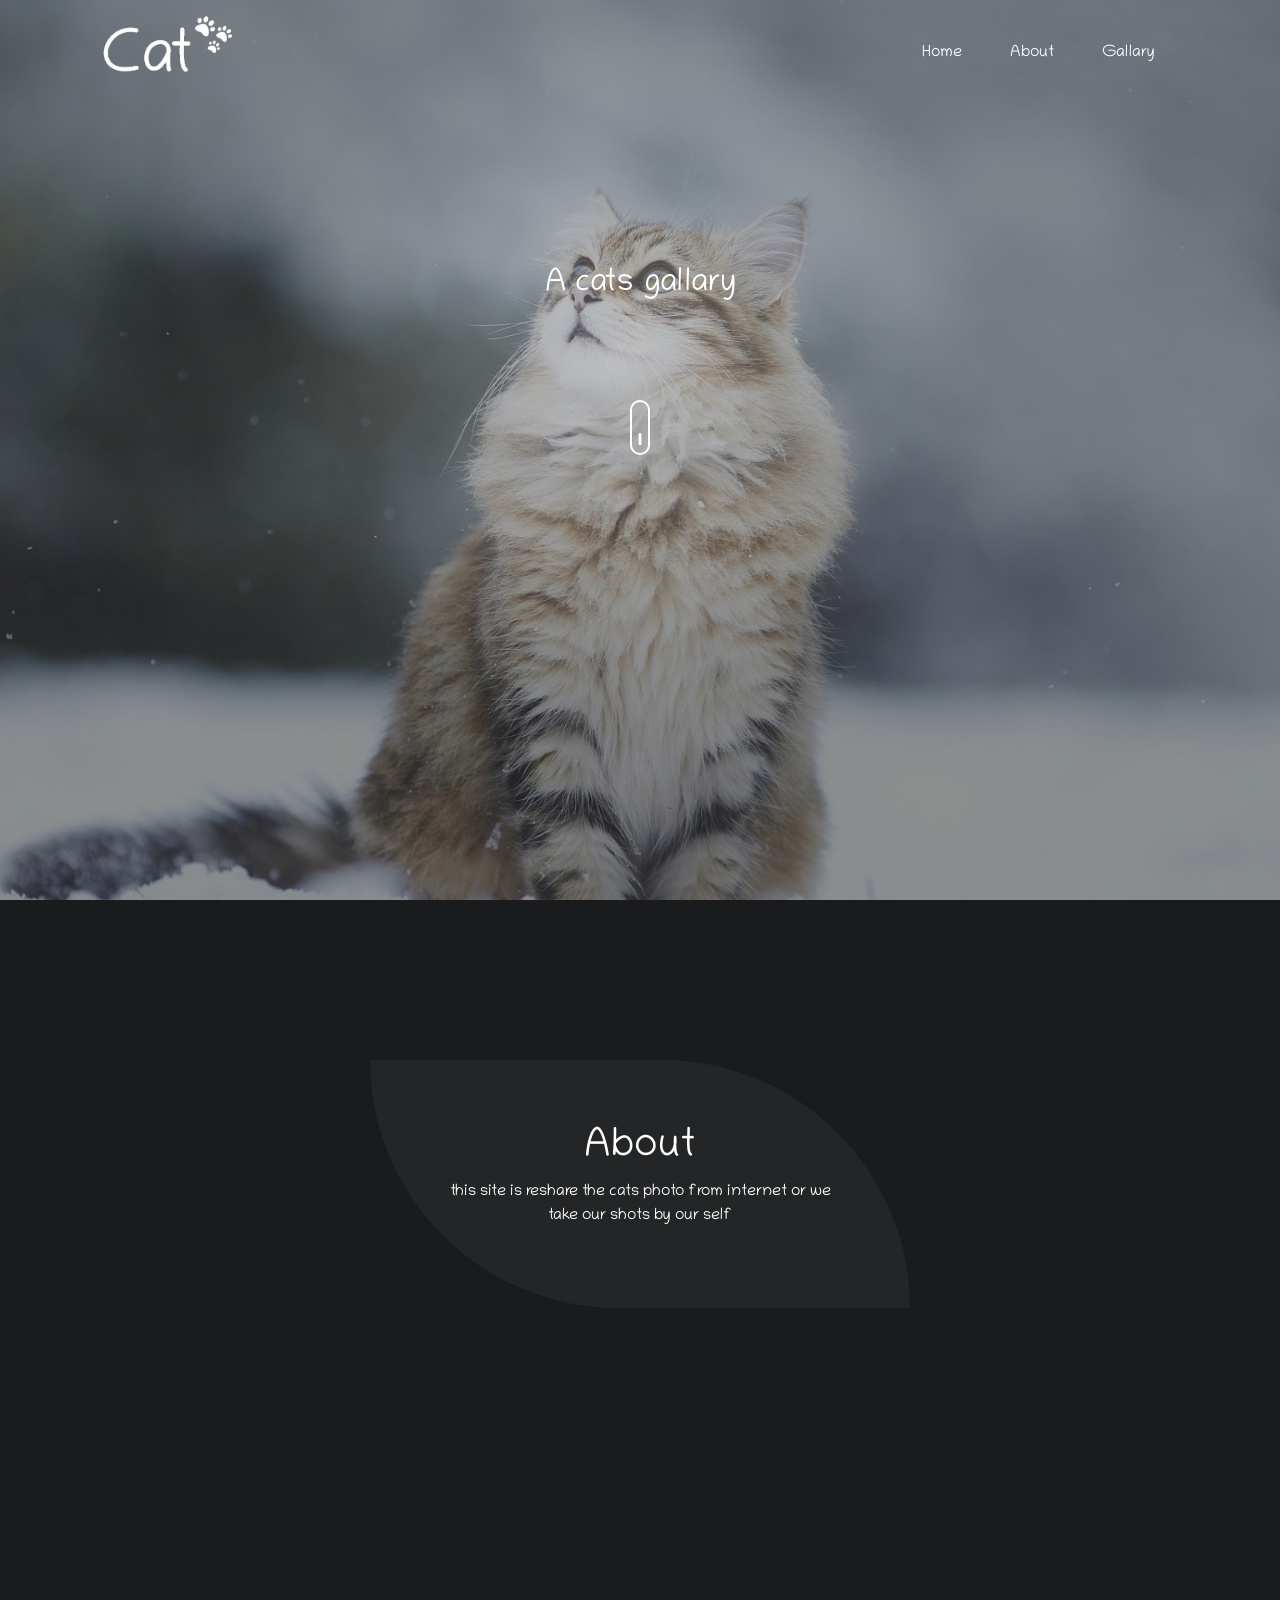
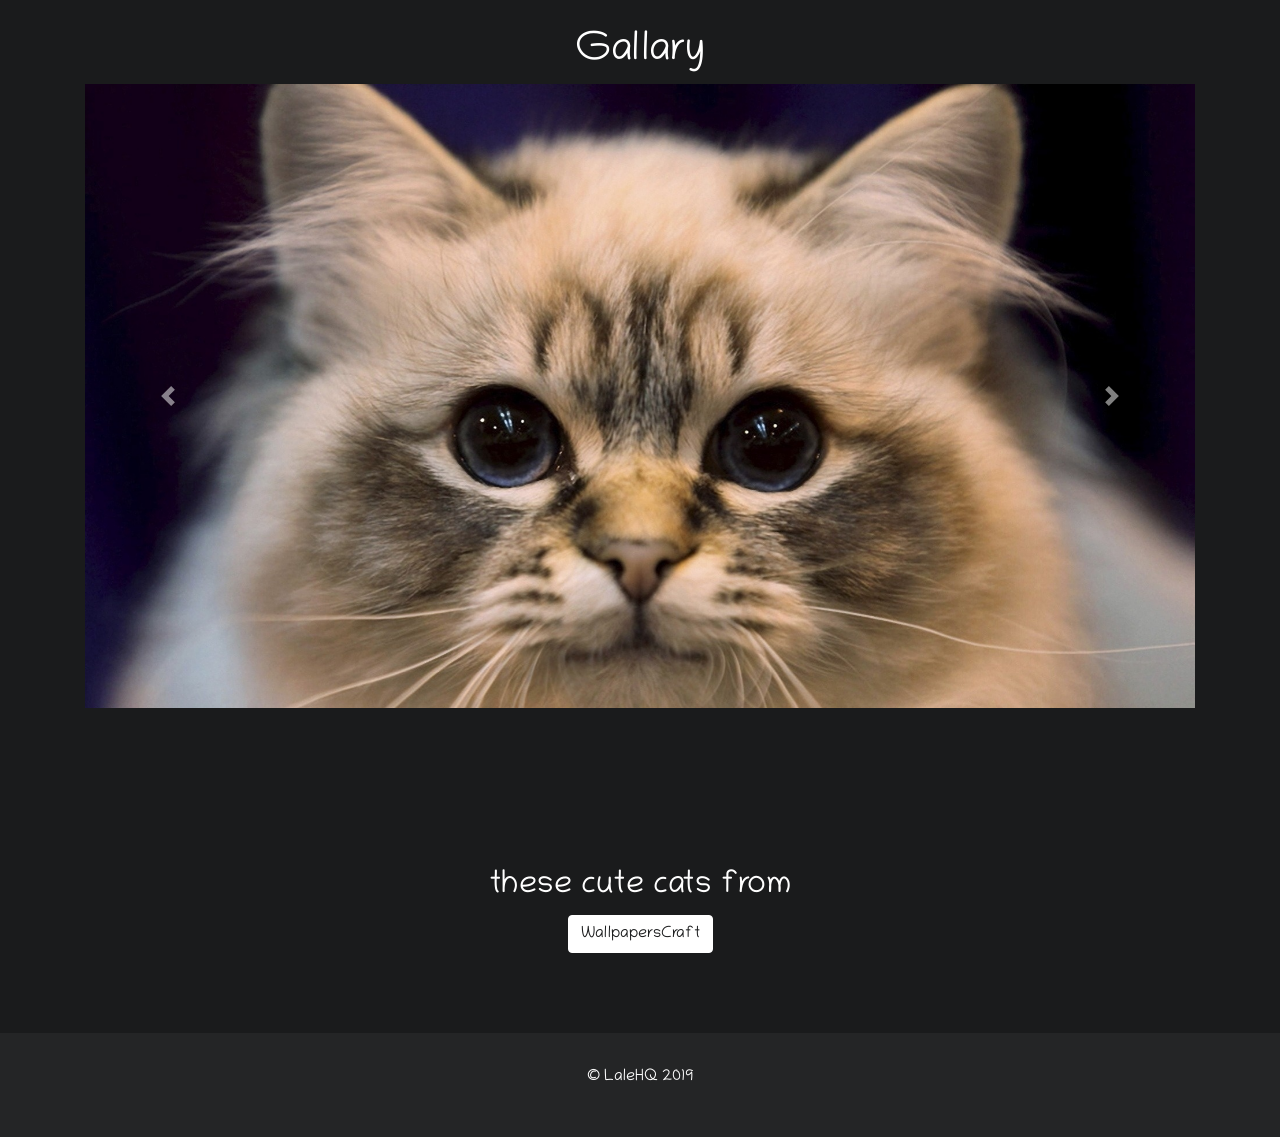
==== cat/index.html @ c115a37c "cat" ====
<!doctype html>
<html lang="en">

<head>
  <!-- Required meta tags -->
  <meta charset="utf-8">
  <meta name="viewport" content="width=device-width, initial-scale=1, shrink-to-fit=no">

  <!-- Bootstrap CSS -->
  <link rel="stylesheet" href="https://stackpath.bootstrapcdn.com/bootstrap/4.3.1/css/bootstrap.min.css"
    integrity="sha384-ggOyR0iXCbMQv3Xipma34MD+dH/1fQ784/j6cY/iJTQUOhcWr7x9JvoRxT2MZw1T" crossorigin="anonymous">
  <link href="https://fonts.googleapis.com/css?family=Chilanka&display=swap" rel="stylesheet">
  <link rel="stylesheet" href="https://use.fontawesome.com/releases/v5.8.1/css/all.css"
    integrity="sha384-50oBUHEmvpQ+1lW4y57PTFmhCaXp0ML5d60M1M7uH2+nqUivzIebhndOJK28anvf" crossorigin="anonymous">
  <link rel="stylesheet" href="assests/main.css">
  <title>Cat</title>
</head>

<body>
  <div id="home-section">
    <div class="container">
      <nav class="navbar navbar-expand-lg navbar-light bg-light">
        <a class="navbar-brand" href="#"><img src="assests/imgs/brand.png" class="img-fluid" width="80%" alt=""></a>
        <button class="navbar-toggler" type="button" data-toggle="collapse" data-target="#navbarNavAltMarkup"
          aria-controls="navbarNavAltMarkup" aria-expanded="false" aria-label="Toggle navigation">
          <span class="navbar-toggler-icon"></span>
        </button>
        <div class="collapse navbar-collapse" id="navbarNavAltMarkup">
          <div class="navbar-nav ml-auto">
            <a class="nav-item nav-link" href="#home-section">Home <span class="sr-only">(current)</span></a>
            <a class="nav-item nav-link" href="#about-section">About</a>
            <a class="nav-item nav-link" href="#gallary-section">Gallary</a>
          </div>
        </div>
      </nav>
      <h1 class="intro text-center">A cats gallary</h1>
      <div class="scroller text-center">
        <img src="assests/imgs/scroller.svg" class="img-fluid" width="20px" alt="">
      </div>
    </div>
  </div>
  <!-- About section  -->
  <div id="about-section">
    <div class="container">
      <div class="col-md-12 text-center">
        <div class="about">
          <h1>About</h1>
          <p>this site is reshare the cats photo from internet or we take our shots by our self</p>
        </div>
      </div>
    </div>
  </div>

  <!-- Gallary -->
  <div id="gallary-section">
    <h1 class="text-center">Gallary</h1>
    <div class="container">
      <div id="carouselExampleControls" class="carousel slide" data-ride="carousel">
        <div class="carousel-inner">
          <div class="carousel-item active">
            <img class="d-block w-100" src="assests/imgs/gallary1.jpg" alt="First slide">
          </div>
          <div class="carousel-item">
            <img class="d-block w-100" src="assests/imgs/gallary2.jpg" alt="Second slide">
          </div>
          <div class="carousel-item">
            <img class="d-block w-100" src="assests/imgs/gallary3.jpg" alt="Third slide">
          </div>
        </div>
        <a class="carousel-control-prev" href="#carouselExampleControls" role="button" data-slide="prev">
          <span class="carousel-control-prev-icon" aria-hidden="true"></span>
          <span class="sr-only">Previous</span>
        </a>
        <a class="carousel-control-next" href="#carouselExampleControls" role="button" data-slide="next">
          <span class="carousel-control-next-icon" aria-hidden="true"></span>
          <span class="sr-only">Next</span>
        </a>
      </div>
    </div>
  </div>
  <!-- NONE -->
  <div id="none" class="text-center">
    <h2 class="">these cute cats from </h2>
    <a class="source btn btn-primary" href="https://wallpaperscraft.com">WallpapersCraft</a>
  </div>
  <!-- FOOTER -->
  <div id="footer">
    <div class="container text-center">
      <p>&copy; LaleHQ 2019</p>
    </div>
  </div>
  <!-- Optional JavaScript -->
  <!-- jQuery first, then Popper.js, then Bootstrap JS -->
  <script src="https://code.jquery.com/jquery-3.3.1.slim.min.js"
    integrity="sha384-q8i/X+965DzO0rT7abK41JStQIAqVgRVzpbzo5smXKp4YfRvH+8abtTE1Pi6jizo"
    crossorigin="anonymous"></script>
  <script src="https://cdnjs.cloudflare.com/ajax/libs/popper.js/1.14.7/umd/popper.min.js"
    integrity="sha384-UO2eT0CpHqdSJQ6hJty5KVphtPhzWj9WO1clHTMGa3JDZwrnQq4sF86dIHNDz0W1"
    crossorigin="anonymous"></script>
  <script src="https://stackpath.bootstrapcdn.com/bootstrap/4.3.1/js/bootstrap.min.js"
    integrity="sha384-JjSmVgyd0p3pXB1rRibZUAYoIIy6OrQ6VrjIEaFf/nJGzIxFDsf4x0xIM+B07jRM"
    crossorigin="anonymous"></script>
</body>

</html>


<!--  -->
---- cat/assests/main.css ----
html{
  scroll-behavior: smooth;
}
body{
  background-color: #1A1B1C;
  color: #fff;
  font-family: 'Chilanka' , cursive;
}

/* HOME SECTION */
.bg-light {
  background-color: #f8f9fa00!important;
}
.navbar-light .navbar-nav .active>.nav-link, .navbar-light .navbar-nav .nav-link.active, .navbar-light .navbar-nav .nav-link.show, .navbar-light .navbar-nav .show>.nav-link {
  color: #fff;
  transform: scale(1.2);
}
.navbar-light .navbar-nav .nav-link{
  color: #fff !important;
  transition: ease-in 0.2s;
  margin-left: 1rem;
  margin-right: 1rem;
}
.navbar-light .navbar-nav .nav-link:focus, .navbar-light .navbar-nav .nav-link:hover {
  transform: scale(1.2);
}
#home-section{
  background-image: url(../assests/imgs/firstcat.jpg);
  position: relative;
  background-size: cover;
  background-attachment: fixed;
  min-height: 100vh;
  background-position: center center;
  background-repeat: no-repeat;
  margin-bottom: 10rem;
}
.intro{
  margin: 10rem;
  font-size: 2rem;
}
.scroller{

}
.scroller img{
  animation: flowing alternate infinite 1s;
  margin-top: -6rem;
}


/* about */
#about-section{

}
.about{
padding: 4rem;
background-color: #242526;
-webkit-border-top-right-radius: 552px;
-webkit-border-bottom-left-radius: 552px;
-moz-border-radius-topright: 552px;
-moz-border-radius-bottomleft: 552px;
border-top-right-radius: 552px;
border-bottom-left-radius: 552px;
width: 50%;
margin: auto;
}

/* Gallary */
#gallary-section{
  margin-top: 20rem;
  margin-bottom: 10rem;
}

/* NONE */
.source{
  color: #fff;
}
.source:hover{
  color: #fff;
}
#none a{
  animation: btnflow 4s infinite alternate;
}
#none{
  margin-bottom: 5rem;
}
.btn-primary {
  color: #1A1B1C !important;
  background-color: #ffffff !important;
  border-color: #ffffff !important;
}
.btn-primary:hover {
  color: #fff !important;
  background-color: rgb(33, 33, 34) !important;
  border-color: rgb(33, 33, 34) !important;
}

/* footer */
#footer{
  margin-top: 5rem;
  background-color: #242526;
  padding: 2rem;
}

@keyframes btnflow{
  from{
    transform: translateY(0px)
  } to{
    transform: translateY(5px)
  }
}

@keyframes flowing{
  from{
    transform: translateY(0px)
  } to{
    transform: translateY(15px)
  }
}
/* HAMBURGER */
.navbar-light .navbar-toggler-icon {
  background-image: url("data:image/svg+xml;charset=utf8,%3Csvg viewBox='0 0 32 32' xmlns='http://www.w3.org/2000/svg'%3E%3Cpath stroke='rgba(255,255,255, 100%)' stroke-width='2' stroke-linecap='round' stroke-miterlimit='10' d='M4 8h24M4 16h24M4 24h24'/%3E%3C/svg%3E");
}
.navbar-light .navbar-toggler {
  color: rgba(0,0,0,.5);
  border-color: rgba(0, 0, 0, 0);
}

/* MEADI */

@media (max-width: 991.98px){
  .about{
    padding: 4rem;
background-color: #242526;
-webkit-border-top-right-radius: unset;
-webkit-border-bottom-left-radius: unset;
-moz-border-radius-topright: unset;
-moz-border-radius-bottomleft: unset;
border-top-right-radius: unset;
border-bottom-left-radius: unset;
width: unset;
margin: unset;
  }
}
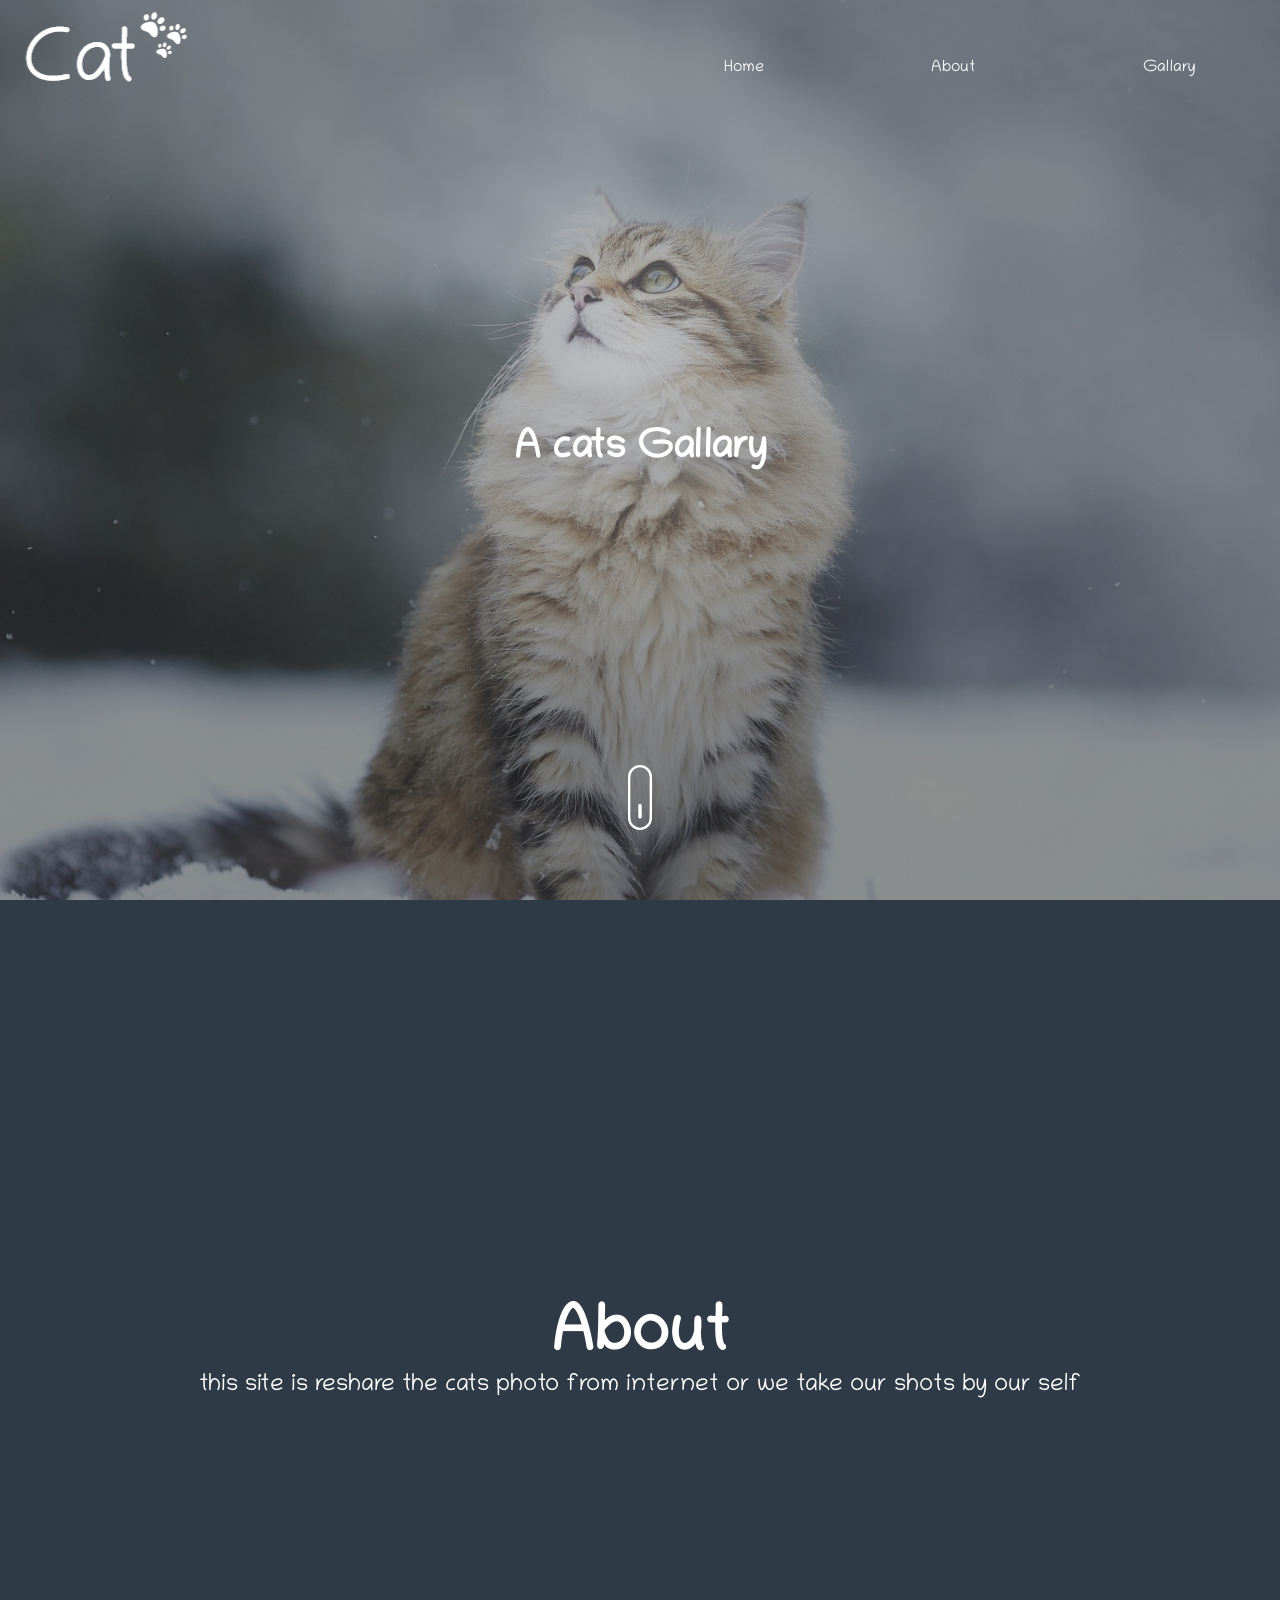
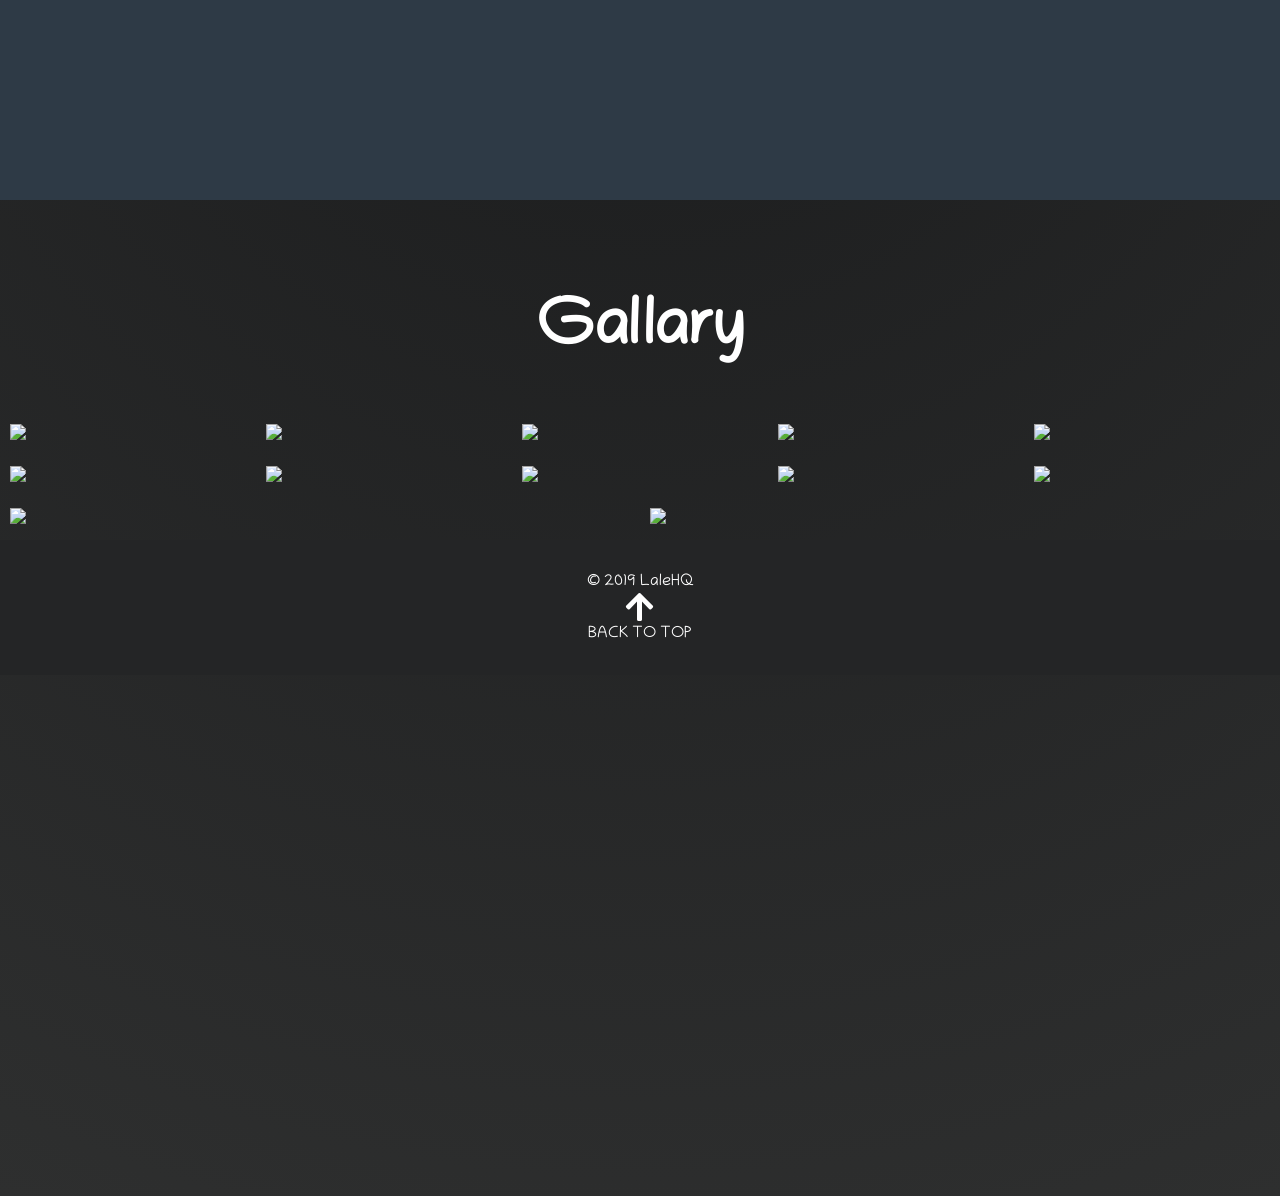
==== commit 50152f65: "cat" ====
--- a/cat/index.html
+++ b/cat/index.html
@@ -6,9 +6,6 @@
   <meta charset="utf-8">
   <meta name="viewport" content="width=device-width, initial-scale=1, shrink-to-fit=no">
 
-  <!-- Bootstrap CSS -->
-  <link rel="stylesheet" href="https://stackpath.bootstrapcdn.com/bootstrap/4.3.1/css/bootstrap.min.css"
-    integrity="sha384-ggOyR0iXCbMQv3Xipma34MD+dH/1fQ784/j6cY/iJTQUOhcWr7x9JvoRxT2MZw1T" crossorigin="anonymous">
   <link href="https://fonts.googleapis.com/css?family=Chilanka&display=swap" rel="stylesheet">
   <link rel="stylesheet" href="https://use.fontawesome.com/releases/v5.8.1/css/all.css"
     integrity="sha384-50oBUHEmvpQ+1lW4y57PTFmhCaXp0ML5d60M1M7uH2+nqUivzIebhndOJK28anvf" crossorigin="anonymous">
@@ -17,92 +14,85 @@
 </head>
 
 <body>
-  <div id="home-section">
-    <div class="container">
-      <nav class="navbar navbar-expand-lg navbar-light bg-light">
-        <a class="navbar-brand" href="#"><img src="assests/imgs/brand.png" class="img-fluid" width="80%" alt=""></a>
-        <button class="navbar-toggler" type="button" data-toggle="collapse" data-target="#navbarNavAltMarkup"
-          aria-controls="navbarNavAltMarkup" aria-expanded="false" aria-label="Toggle navigation">
-          <span class="navbar-toggler-icon"></span>
-        </button>
-        <div class="collapse navbar-collapse" id="navbarNavAltMarkup">
-          <div class="navbar-nav ml-auto">
-            <a class="nav-item nav-link" href="#home-section">Home <span class="sr-only">(current)</span></a>
-            <a class="nav-item nav-link" href="#about-section">About</a>
-            <a class="nav-item nav-link" href="#gallary-section">Gallary</a>
-          </div>
-        </div>
-      </nav>
-      <h1 class="intro text-center">A cats gallary</h1>
-      <div class="scroller text-center">
-        <img src="assests/imgs/scroller.svg" class="img-fluid" width="20px" alt="">
+  <section id="first-section">
+    <nav class="nav-parent">
+      <div class="brand">
+        <img class="brand-fluid" src="./assests/imgs/brand.png">
+      </div>
+      <div class="hamburger">
+        <div class="line"></div>
+        <div class="line"></div>
+        <div class="line"></div>
+      </div>
+      <ul class="navbar">
+        <li class="nav-list"><a class="nav-link" href="#first-section">Home</a></li>
+        <li class="nav-list"><a class="nav-link" href="#second-section">About</a></li>
+        <li class="nav-list"><a class="nav-link" href="#third-section">Gallary</a></li>
+      </ul>
+    </nav>
+    <h1 class="title">A cats Gallary</h1>
+    <span class="scroller">
+      <img src="./assests/imgs/scroller.svg">
+    </span>
+  </section>
+  <!-- Second section -->
+  <section id="second-section">
+    <h1 class="about">About</h1>
+    <p class="blabla">this site is reshare the cats photo from internet or we take our shots by our self</p>
+  </section>
+  <section id="third-section">
+    <h1>Gallary</h1>
+    <div class="image-wrapper">
+      <div>
+        <img src="https://source.unsplash.com/501x501/?cat">
+      </div>
+      <div class="image-item">
+        <img src="https://source.unsplash.com/502x502/?cat">
+      </div>
+      <div>
+        <img src="https://source.unsplash.com/503x503/?cat">
+      </div>
+      <div>
+        <img src="https://source.unsplash.com/502x502/?cat">
+      </div>
+      <div>
+        <img src="https://source.unsplash.com/501x502/?cat">
+      </div>
+      <div>
+        <img src="https://source.unsplash.com/503x503/?cat">
+      </div>
+      <div>
+        <img src="https://source.unsplash.com/502x502/?cat">
+      </div>
+      <div class="image-item">
+        <img src="https://source.unsplash.com/503x503/?cat">
+      </div>
+      <div>
+        <img src="https://source.unsplash.com/501x501/?cat">
+      </div>
+      <div>
+        <img src="https://source.unsplash.com/501x501/?cat">
+      </div>
+      <div>
+        <img src="https://source.unsplash.com/503x503/?cat">
+      </div>
+      <div>
+        <img src="https://source.unsplash.com/502x502/?cat">
       </div>
     </div>
-  </div>
-  <!-- About section  -->
-  <div id="about-section">
-    <div class="container">
-      <div class="col-md-12 text-center">
-        <div class="about">
-          <h1>About</h1>
-          <p>this site is reshare the cats photo from internet or we take our shots by our self</p>
+    <!-- footer -->
+    <section id="footer">
+      <footer>
+        &copy; 2019 LaleHQ
+        <div class="back-top">
+          <a href="#first-section"><i class="fas fa-arrow-up"></i></a>
+          <p>BACK TO TOP</p>
         </div>
-      </div>
-    </div>
-  </div>
+      </footer>
+    </section>
+  </section>
 
-  <!-- Gallary -->
-  <div id="gallary-section">
-    <h1 class="text-center">Gallary</h1>
-    <div class="container">
-      <div id="carouselExampleControls" class="carousel slide" data-ride="carousel">
-        <div class="carousel-inner">
-          <div class="carousel-item active">
-            <img class="d-block w-100" src="assests/imgs/gallary1.jpg" alt="First slide">
-          </div>
-          <div class="carousel-item">
-            <img class="d-block w-100" src="assests/imgs/gallary2.jpg" alt="Second slide">
-          </div>
-          <div class="carousel-item">
-            <img class="d-block w-100" src="assests/imgs/gallary3.jpg" alt="Third slide">
-          </div>
-        </div>
-        <a class="carousel-control-prev" href="#carouselExampleControls" role="button" data-slide="prev">
-          <span class="carousel-control-prev-icon" aria-hidden="true"></span>
-          <span class="sr-only">Previous</span>
-        </a>
-        <a class="carousel-control-next" href="#carouselExampleControls" role="button" data-slide="next">
-          <span class="carousel-control-next-icon" aria-hidden="true"></span>
-          <span class="sr-only">Next</span>
-        </a>
-      </div>
-    </div>
-  </div>
-  <!-- NONE -->
-  <div id="none" class="text-center">
-    <h2 class="">these cute cats from </h2>
-    <a class="source btn btn-primary" href="https://wallpaperscraft.com">WallpapersCraft</a>
-  </div>
-  <!-- FOOTER -->
-  <div id="footer">
-    <div class="container text-center">
-      <p>&copy; LaleHQ 2019</p>
-    </div>
-  </div>
-  <!-- Optional JavaScript -->
-  <!-- jQuery first, then Popper.js, then Bootstrap JS -->
-  <script src="https://code.jquery.com/jquery-3.3.1.slim.min.js"
-    integrity="sha384-q8i/X+965DzO0rT7abK41JStQIAqVgRVzpbzo5smXKp4YfRvH+8abtTE1Pi6jizo"
-    crossorigin="anonymous"></script>
-  <script src="https://cdnjs.cloudflare.com/ajax/libs/popper.js/1.14.7/umd/popper.min.js"
-    integrity="sha384-UO2eT0CpHqdSJQ6hJty5KVphtPhzWj9WO1clHTMGa3JDZwrnQq4sF86dIHNDz0W1"
-    crossorigin="anonymous"></script>
-  <script src="https://stackpath.bootstrapcdn.com/bootstrap/4.3.1/js/bootstrap.min.js"
-    integrity="sha384-JjSmVgyd0p3pXB1rRibZUAYoIIy6OrQ6VrjIEaFf/nJGzIxFDsf4x0xIM+B07jRM"
-    crossorigin="anonymous"></script>
+  <script src="./assests/app.js"></script>
 </body>
 
-</html>
-
-
-<!--  -->+</html>
--- a/cat/assests/main.css
+++ b/cat/assests/main.css
@@ -1,143 +1,263 @@
-html{
+* {
+  margin: 0;
+  padding: 0;
+  -webkit-box-sizing: border-box;
+          box-sizing: border-box;
+}
+
+html {
   scroll-behavior: smooth;
 }
-body{
-  background-color: #1A1B1C;
-  color: #fff;
-  font-family: 'Chilanka' , cursive;
-}
-
-/* HOME SECTION */
-.bg-light {
-  background-color: #f8f9fa00!important;
-}
-.navbar-light .navbar-nav .active>.nav-link, .navbar-light .navbar-nav .nav-link.active, .navbar-light .navbar-nav .nav-link.show, .navbar-light .navbar-nav .show>.nav-link {
-  color: #fff;
-  transform: scale(1.2);
-}
-.navbar-light .navbar-nav .nav-link{
-  color: #fff !important;
-  transition: ease-in 0.2s;
-  margin-left: 1rem;
-  margin-right: 1rem;
-}
-.navbar-light .navbar-nav .nav-link:focus, .navbar-light .navbar-nav .nav-link:hover {
-  transform: scale(1.2);
-}
-#home-section{
-  background-image: url(../assests/imgs/firstcat.jpg);
-  position: relative;
+
+body {
+  background: #1a1b1c;
+  background: radial-gradient(circle, #1a1b1c 0%, #2e2f2f 100%);
+  font-family: 'Chilanka';
+}
+
+#first-section {
+  background-image: url(./imgs/firstcat.jpg);
   background-size: cover;
-  background-attachment: fixed;
-  min-height: 100vh;
-  background-position: center center;
-  background-repeat: no-repeat;
-  margin-bottom: 10rem;
-}
-.intro{
-  margin: 10rem;
+  background-position: center;
+  height: 100vh;
+}
+
+#first-section nav {
+  height: 15vh;
+}
+
+#first-section nav .navbar {
+  display: -webkit-box;
+  display: -ms-flexbox;
+  display: flex;
+  list-style: none;
+  width: 50%;
+  height: 100%;
+  -ms-flex-pack: distribute;
+      justify-content: space-around;
+  -webkit-box-align: center;
+      -ms-flex-align: center;
+          align-items: center;
+  margin-left: auto;
+}
+
+#first-section nav .navbar .nav-list .nav-link {
+  color: #fff;
+  text-decoration: none;
+}
+
+#first-section nav .brand img {
+  position: absolute;
+  left: 2%;
+  top: 1%;
+  -webkit-transform: translate(-2%, -1%);
+          transform: translate(-2%, -1%);
+}
+
+#first-section nav .brand-fluid {
+  max-width: 100%;
+  height: auto;
+}
+
+#first-section .title {
+  color: #fff;
+  display: -webkit-box;
+  display: -ms-flexbox;
+  display: flex;
+  width: 100%;
+  height: 70%;
+  -ms-flex-pack: distribute;
+      justify-content: space-around;
+  -webkit-box-align: center;
+      -ms-flex-align: center;
+          align-items: center;
+  font-size: 2.5rem;
+}
+
+#first-section .scroller {
+  display: -webkit-box;
+  display: -ms-flexbox;
+  display: flex;
+  width: 100%;
+  -ms-flex-pack: distribute;
+      justify-content: space-around;
+  -webkit-box-align: center;
+      -ms-flex-align: center;
+          align-items: center;
+  -webkit-animation: scroller alternate infinite 1s;
+          animation: scroller alternate infinite 1s;
+}
+
+@-webkit-keyframes scroller {
+  from {
+    -webkit-transform: translateY(0px);
+            transform: translateY(0px);
+  }
+  to {
+    -webkit-transform: translateY(10px);
+            transform: translateY(10px);
+  }
+}
+
+@keyframes scroller {
+  from {
+    -webkit-transform: translateY(0px);
+            transform: translateY(0px);
+  }
+  to {
+    -webkit-transform: translateY(10px);
+            transform: translateY(10px);
+  }
+}
+
+#first-section .scroller img {
+  width: 1.5rem;
+}
+
+#second-section {
+  height: 100vh;
+  background-color: #2e3a46;
+  color: #fff;
+  display: -webkit-box;
+  display: -ms-flexbox;
+  display: flex;
+  -webkit-box-orient: vertical;
+  -webkit-box-direction: normal;
+      -ms-flex-direction: column;
+          flex-direction: column;
+  -webkit-box-pack: center;
+      -ms-flex-pack: center;
+          justify-content: center;
+  -webkit-box-align: center;
+      -ms-flex-align: center;
+          align-items: center;
+}
+
+#second-section .about {
+  font-size: 4rem;
+}
+
+#second-section .blabla {
+  font-size: 1.5rem;
+  text-align: center;
+}
+
+#third-section {
+  height: 100vh;
+}
+
+#third-section .image-wrapper {
+  -webkit-box-orient: horizontal;
+  -webkit-box-direction: normal;
+      -ms-flex-flow: row wrap;
+          flex-flow: row wrap;
+  display: -webkit-box;
+  display: -ms-flexbox;
+  display: flex;
+}
+
+#third-section .image-wrapper div {
+  -webkit-box-flex: 1;
+      -ms-flex: auto;
+          flex: auto;
+  width: 200px;
+  margin: 10px;
+}
+
+#third-section .image-wrapper div img {
+  width: 100%;
+  height: auto;
+}
+
+#third-section h1 {
+  color: #fff;
+  font-size: 4rem;
+  text-align: center;
+  margin-top: 6rem;
+  margin-bottom: 3rem;
+}
+
+#footer {
+  background-color: #242526;
+  height: 15%;
+  display: -webkit-box;
+  display: -ms-flexbox;
+  display: flex;
+  -webkit-box-pack: center;
+      -ms-flex-pack: center;
+          justify-content: center;
+  -webkit-box-align: center;
+      -ms-flex-align: center;
+          align-items: center;
+}
+
+#footer footer {
+  color: #fff;
+}
+
+#footer .back-top {
+  display: -webkit-box;
+  display: -ms-flexbox;
+  display: flex;
+  -webkit-box-pack: center;
+      -ms-flex-pack: center;
+          justify-content: center;
+  -webkit-box-align: center;
+      -ms-flex-align: center;
+          align-items: center;
+  -webkit-box-orient: vertical;
+  -webkit-box-direction: normal;
+      -ms-flex-direction: column;
+          flex-direction: column;
+}
+
+#footer .back-top i {
   font-size: 2rem;
-}
-.scroller{
-
-}
-.scroller img{
-  animation: flowing alternate infinite 1s;
-  margin-top: -6rem;
-}
-
-
-/* about */
-#about-section{
-
-}
-.about{
-padding: 4rem;
-background-color: #242526;
--webkit-border-top-right-radius: 552px;
--webkit-border-bottom-left-radius: 552px;
--moz-border-radius-topright: 552px;
--moz-border-radius-bottomleft: 552px;
-border-top-right-radius: 552px;
-border-bottom-left-radius: 552px;
-width: 50%;
-margin: auto;
-}
-
-/* Gallary */
-#gallary-section{
-  margin-top: 20rem;
-  margin-bottom: 10rem;
-}
-
-/* NONE */
-.source{
-  color: #fff;
-}
-.source:hover{
-  color: #fff;
-}
-#none a{
-  animation: btnflow 4s infinite alternate;
-}
-#none{
-  margin-bottom: 5rem;
-}
-.btn-primary {
-  color: #1A1B1C !important;
-  background-color: #ffffff !important;
-  border-color: #ffffff !important;
-}
-.btn-primary:hover {
-  color: #fff !important;
-  background-color: rgb(33, 33, 34) !important;
-  border-color: rgb(33, 33, 34) !important;
-}
-
-/* footer */
-#footer{
-  margin-top: 5rem;
-  background-color: #242526;
-  padding: 2rem;
-}
-
-@keyframes btnflow{
-  from{
-    transform: translateY(0px)
-  } to{
-    transform: translateY(5px)
-  }
-}
-
-@keyframes flowing{
-  from{
-    transform: translateY(0px)
-  } to{
-    transform: translateY(15px)
-  }
-}
-/* HAMBURGER */
-.navbar-light .navbar-toggler-icon {
-  background-image: url("data:image/svg+xml;charset=utf8,%3Csvg viewBox='0 0 32 32' xmlns='http://www.w3.org/2000/svg'%3E%3Cpath stroke='rgba(255,255,255, 100%)' stroke-width='2' stroke-linecap='round' stroke-miterlimit='10' d='M4 8h24M4 16h24M4 24h24'/%3E%3C/svg%3E");
-}
-.navbar-light .navbar-toggler {
-  color: rgba(0,0,0,.5);
-  border-color: rgba(0, 0, 0, 0);
-}
-
-/* MEADI */
-
-@media (max-width: 991.98px){
-  .about{
-    padding: 4rem;
-background-color: #242526;
--webkit-border-top-right-radius: unset;
--webkit-border-bottom-left-radius: unset;
--moz-border-radius-topright: unset;
--moz-border-radius-bottomleft: unset;
-border-top-right-radius: unset;
-border-bottom-left-radius: unset;
-width: unset;
-margin: unset;
-  }
-}+  color: #fff;
+}
+
+@media screen and (max-width: 768px) {
+  .line {
+    width: 30px;
+    height: 3px;
+    background: #fff;
+    margin: 5px;
+  }
+  .nav-parent {
+    position: relative;
+  }
+  .hamburger {
+    z-index: 2;
+    position: fixed;
+    cursor: pointer;
+    right: 5%;
+    top: 8%;
+    -webkit-transform: translate(-5%, -50%);
+            transform: translate(-5%, -50%);
+  }
+  .navbar {
+    position: fixed;
+    height: 100vh;
+    background: #1A1B1C;
+    width: 100% !important;
+    -webkit-box-orient: vertical;
+    -webkit-box-direction: normal;
+        -ms-flex-direction: column;
+            flex-direction: column;
+    -webkit-clip-path: circle(100px at 90% -17%);
+            clip-path: circle(100px at 90% -17%);
+    -webkit-transition: all 1s ease-out;
+    transition: all 1s ease-out;
+  }
+  .navbar.open {
+    -webkit-clip-path: circle(1000px at 90% -17%);
+            clip-path: circle(1000px at 90% -17%);
+  }
+  .scroller img {
+    display: none;
+  }
+  .brand img {
+    margin: 10px 10px 10px;
+  }
+}
+/*# sourceMappingURL=main.css.map */
